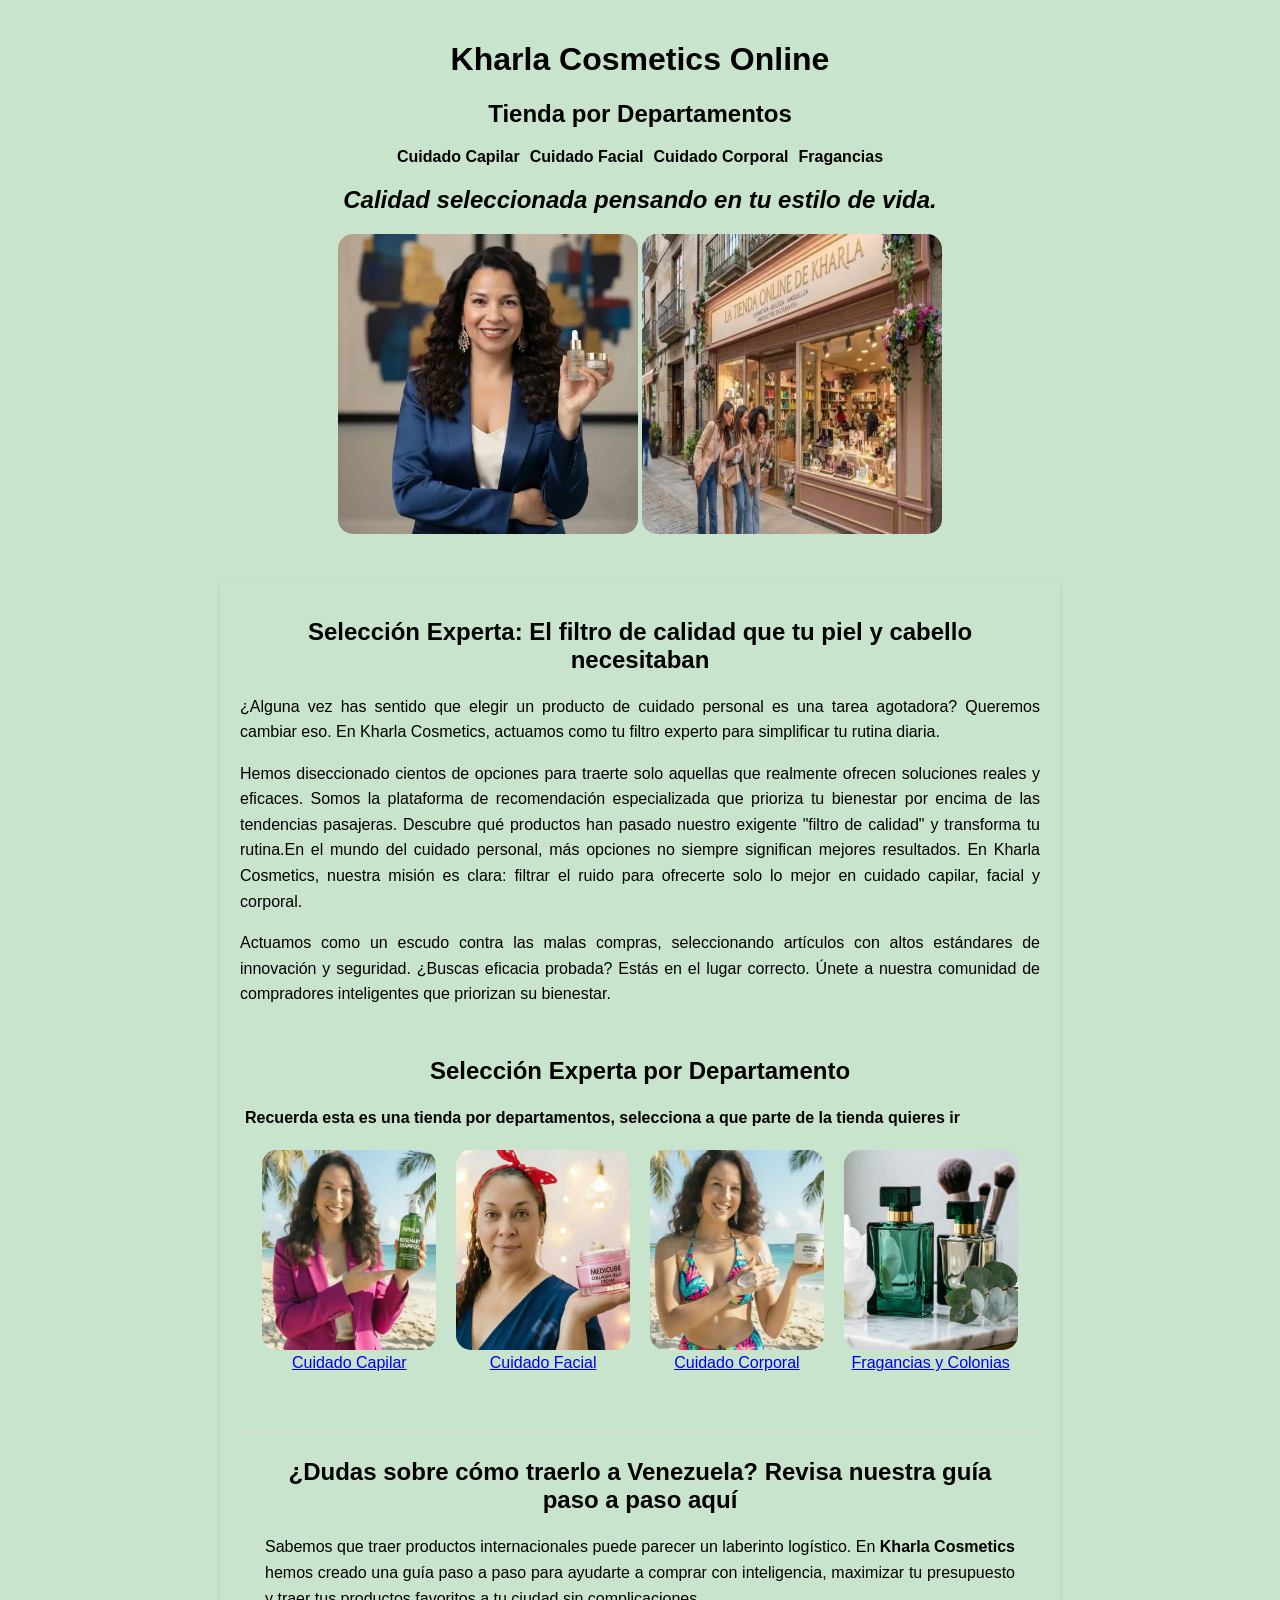
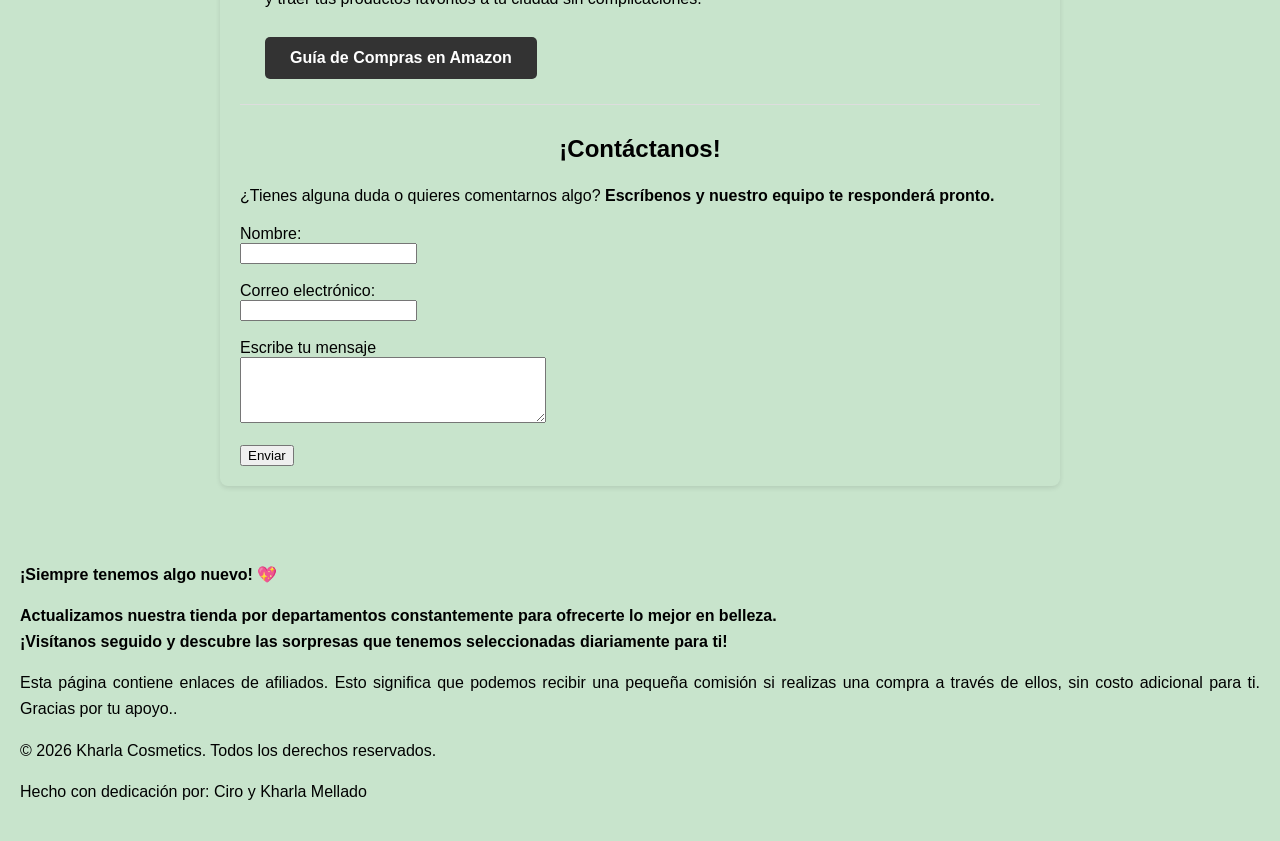
==== index.html @ 6a59d032 "Add domain verification meta tag Added meta tag for domain verification." ====
<!DOCTYPE html>
<html lang="es">
<head>
    <meta charset="UTF-8">
    <meta name="viewport" content="width=device-width, initial-scale=1.0">
    <meta name="description" content="Descubre en Kharla Cosmetics nuestra selección experta de productos de belleza. Filtramos lo mejor en cuidado capilar, facial y corporal para simplificar tu rutina.">
    <meta name="p:domain_verify" content="e8cad359343ff98861710520df8b23c9"/>
    <link rel="canonical" href="https://ciromellado.github.io/Kharla_Cosmetics_Online/index.html">
    <meta name="msvalidate.01" content="B39398E6B8DB376FE4095D71092860F7" />
    <title>Kharla Cosmetics Online | Cuidado Capilar, Facial y Corporal</title>
    <meta name="google-site-verification" content="ZRGFq0QfEUeuCboebsMcqCSPV9hHCAN7hBQcDXi5OFU" />
    <link rel="stylesheet" href="style.css">
</head>
<body>

    <header>
        <h1>Kharla Cosmetics Online</h1>
        <h2>Tienda por Departamentos</h2>
        <nav>
            <ul>
                <li><a href="capilar.html">Cuidado Capilar</a></li>
                <li><a href="facial.html">Cuidado Facial</a></li>
                <li><a href="corporal.html">Cuidado Corporal</a></li>
                <li><a href="fragancias.html">Fragancias</a></li>
            </ul>
        </nav>
        <h2><em>Calidad seleccionada pensando en tu estilo de vida.</em></h2>
        
        <div class="imagenes-container">
            <img src="imagenes/kharla_azul.webp" alt="Kharla Mellado, fundadora de Kharla Cosmetics" width="300" height="300" fetchpriority="high">
            <img src="imagenes/tienda_online.webp" alt="la tienda online" width="300" height="300">
        </div>
    </header>

    <main>
        <section class="acerca-de">
            <h2>Selección Experta: El filtro de calidad que tu piel y cabello necesitaban</h2>
            <p>¿Alguna vez has sentido que elegir un producto de cuidado personal es una tarea agotadora? Queremos cambiar eso. En Kharla Cosmetics, actuamos como tu filtro experto para simplificar tu rutina diaria.</p>

            <p>Hemos diseccionado cientos de opciones para traerte solo aquellas que realmente ofrecen soluciones reales y eficaces. Somos la plataforma de recomendación especializada que prioriza tu bienestar por encima de las tendencias pasajeras. Descubre qué productos han pasado nuestro exigente "filtro de calidad" y transforma tu rutina.En el mundo del cuidado personal, más opciones no siempre significan mejores resultados. En Kharla Cosmetics, nuestra misión es clara: filtrar el ruido para ofrecerte solo lo mejor en cuidado capilar, facial y corporal.</p>

            <p>Actuamos como un escudo contra las malas compras, seleccionando artículos con altos estándares de innovación y seguridad. ¿Buscas eficacia probada? Estás en el lugar correcto. Únete a nuestra comunidad de compradores inteligentes que priorizan su bienestar.</p>
            
        </section>
        <section id="departamentos" class="seccion-departamentos">
            <h2>Selección Experta por Departamento</h2>
            <p><strong>Recuerda esta es una tienda por departamentos, selecciona a que parte de la tienda quieres ir</strong></p>
            <div class="categorias-grid">
            <figure>
                <a href="capilar.html">
                    <img src="imagenes/cuidado_capilar.webp" alt="Cuidado Capilar" width="300" height="300" loading="lazy">
                    <figcaption>Cuidado Capilar</figcaption>
                </a>
            </figure>
              <figure>
                <a href="facial.html">
                    <img src="imagenes/medicube_carol.webp" alt="fotografia de Carolina" width="300" height="300" loading="lazy">
                    <figcaption>Cuidado Facial</figcaption>
                </a>
            </figure>
             <figure>
                <a href="corporal.html">
                    <img src="imagenes/cuidadocorporal.webp" alt="Cuidado corporal" width="300" height="300" loading="lazy">
                    <figcaption>Cuidado Corporal</figcaption>
                </a>
            </figure>
             <figure>
                <a href="fragancias.html">
                    <img src="imagenes/fragancias_colonias.webp" alt="fragancias y colonias" width="300" height="300" loading="lazy">
                    <figcaption>Fragancias y Colonias</figcaption>
                </a>
            </figure>
            </div>
        </section>
         <section id="guia-compras" style="background-color: #c8e4cc; padding: 25px; border-top: 1px solid #ddd; border-bottom: 1px solid #ddd; margin: 30px 0;">
  <h2 style="margin-top: 0;">¿Dudas sobre cómo traerlo a Venezuela? Revisa nuestra guía paso a paso aquí</h2>
  <p>Sabemos que traer productos internacionales puede parecer un laberinto logístico. En <strong>Kharla Cosmetics</strong> hemos creado una guía paso a paso para ayudarte a comprar con inteligencia, maximizar tu presupuesto y traer tus productos favoritos a tu ciudad sin complicaciones.</p>
  <a href="guia_compras.html" style="display: inline-block; background-color: #333; color: #fff; padding: 12px 25px; text-decoration: none; border-radius: 5px; font-weight: bold; margin-top: 10px;">Guía de Compras en Amazon</a>
        </section>

        <section id="contacto">
  <h2>¡Contáctanos!</h2>
  <p>¿Tienes alguna duda o quieres comentarnos algo? <strong>Escríbenos y nuestro equipo te responderá pronto.</strong></p>
  
  <form action="https://formspree.io/f/xzdlnlaq" method="POST">
    <div class="form-group">
      <label for="nombre">Nombre:</label><br>
      <input type="text" id="nombre" name="nombre" required>
    </div>
    <br>
    <div class="form-group">
      <label for="email">Correo electrónico:</label><br>
      <input type="email" id="email" name="email" required>
    </div>
    <br>
    <div class="form-group">
      <label for="mensaje">Escribe tu mensaje</label><br>
      <textarea id="mensaje" name="mensaje" rows="4" style="width: 100%; max-width: 300px;" required></textarea>
    </div>
    <br>
    <button type="submit">Enviar</button>
  </form>
  </section>

    </main>
    <footer>
       <p><strong>¡Siempre tenemos algo nuevo! 💖</strong></p>
        <p><strong>Actualizamos nuestra tienda por departamentos constantemente para ofrecerte lo mejor en belleza.<br>¡Visítanos seguido y descubre las sorpresas que tenemos seleccionadas diariamente para ti!</strong></p>
        <p>Esta página contiene enlaces de afiliados. Esto significa que podemos recibir una pequeña comisión si realizas una compra a través de ellos, sin costo adicional para ti. Gracias por tu apoyo..</p>
        <p>&copy; 2026 Kharla Cosmetics. Todos los derechos reservados.</p>
        <p>Hecho con dedicación por: Ciro y Kharla Mellado</p>
    </footer>

   <script>
  // Escuchamos el evento de envío directamente en el formulario
  document.querySelector('form').addEventListener('submit', function(event) {
    // Referencia al formulario que se acaba de enviar
    const form = event.target;
    setTimeout(() => {
      form.reset();
    }, 500);
  });
</script>
    <script type="text/javascript">
    (function(c,l,a,r,i,t,y){
        c[a]=c[a]||function(){(c[a].q=c[a].q||[]).push(arguments)};
        t=l.createElement(r);t.async=1;t.src="https://www.clarity.ms/tag/"+i;
        y=l.getElementsByTagName(r)[0];y.parentNode.insertBefore(t,y);
    })(window, document, "clarity", "script", "xkvlrad4sx");
</script>

</body>
</html>
---- style.css ----
body {
    font-family: Arial, sans-serif;
    margin: 0;
    padding: 0;
    background-color: #c8e4cc;
}

header nav ul li a {
    padding: 5px 0px; /* Ajusta el primer número (arriba/abajo) y el segundo (lados) */
}

header {
    background-color: #c8e4cc;
    color: white;
    padding: 20px;
    text-align: center;
}

nav ul {
    list-style: none;
    padding: 0;
    display: flex;
    justify-content: center;
    gap: 10px; /* <--- Cambia 20px por 10px o incluso 5px para que estén más juntos */
}

nav a {
    color: white;
    text-decoration: none;
    font-weight: bold;
}

nav a:hover {
    text-decoration: underline;
}

main {
    max-width: 800px; /* Ajustado para que el texto sea legible */
    margin: 20px auto;
    padding: 20px;
    background: #c8e4cc;
    border-radius: 8px;
    box-shadow: 0 2px 5px rgba(0,0,0,0.1);
}


.imagenes-container {
    margin-top: 20px;
}

footer {
    background-color: #c8e4cc;
    color: white;
    text-align: center;
    padding: 20px;
    margin-top: 40px;
}

/* Cambiar color de h1 y h2 */
h1, h2 {
    color: #000000;
    text-align: center;
}

p {
    color: #000000;
    text-align: justify; /* Esto asegura que solo los párrafos se justifiquen */
    line-height: 1.6;
}
/* Cambiar color de los enlaces dentro de la lista ul (navegación) */
nav ul li a {
    color: #000000; /* Este es el color actual (negro). Cámbialo aquí. */
    text-decoration: none;
    font-weight: bold;
}

/* Cambiar color cuando pasas el mouse por encima (hover) */
nav ul li a:hover {
    color: #0a34f0; /* Puedes cambiar este color para el efecto al pasar el mouse */
    text-decoration: underline;
}
img {
    border-radius: 15px; /* Ajusta el número para más o menos redondez */
}
.seccion-departamentos {
    background-color: #c8e4cc; /* Un verde muy suave, que da elegancia */
    padding: 10px 5px;       /* Espacio interno para que no se vea apretado */
    margin: 20px 0;           /* Espacio externo para separarlo de otros elementos */
    border-radius: 10px;      /* Bordes redondeados suaves para que combine con tus imágenes */
    text-align: center;       /* Asegura que el título y el grid estén centrados */
}
.categorias-grid {
    display: flex;
    justify-content: center;
    gap: 20px;
    flex-wrap: wrap; /* Esto es lo que permite que bajen de fila si no caben */
    margin: 20px 0;
}

.categorias-grid figure {
    flex: 0 0 22%; /* 22% de ancho para que quepan 4 en una fila */
    margin: 0;
    text-align: center;
}

.categorias-grid figure img {
    width: 100%;    /* La imagen ocupa el 100% del espacio de su contenedor */
    height: 200px;  /* Altura fija para uniformidad */
    object-fit: cover; /* Recorta la imagen para que no se deforme */
    border-radius: 15px;
}

/* RESPONSIVE: Cuando la pantalla sea pequeña (móviles) */
@media (max-width: 768px) {
    .categorias-grid figure {
        flex: 0 0 45%; /* Ahora ocupan el 45%, permitiendo 2 en cada fila */
    }
}
/* Estilo para el contenedor de la cuadrícula */
.productos-grid {
    display: grid;
    /* Crea dos columnas de igual tamaño */
    grid-template-columns: 1fr 1fr; 
    /* Espacio entre las columnas */
    gap: 20px; 
    /* Margen exterior para que no toque los bordes */
    padding: 20px;
}

/* Opcional: Estilo para que las imágenes se adapten al contenedor */
.producto img {
    max-width: 100%;
    height: auto;
    display: block;
}
@media (max-width: 768px) {
    /* Esto hace que los productos se apilen verticalmente */
    .productos-grid {
        grid-template-columns: 1fr; 
    }

    /* Opcional: Ajusta el padding para que aproveche mejor el ancho del móvil */
    .productos-grid {
        padding: 10px;
    }
}
.boton-compra {
    display: inline-block;
    padding: 12px 25px;
    background-color: #d4af37; /* Un color dorado elegante, ideal para cosmética */
    color: #000000;
    text-decoration: none;
    font-weight: bold;
    border-radius: 5px; /* Bordes redondeados */
    text-align: center;
    transition: background-color 0.3s ease; /* Un efecto suave al pasar el mouse */
    border: 1px solid #000000;
    cursor: pointer;
    font-size: 16px;
    margin-top: 10px;
}

/* Efecto al pasar el mouse por encima */
.boton-compra:hover {
    background-color: #b8962d; /* Un tono un poco más oscuro al pasar el mouse */
}
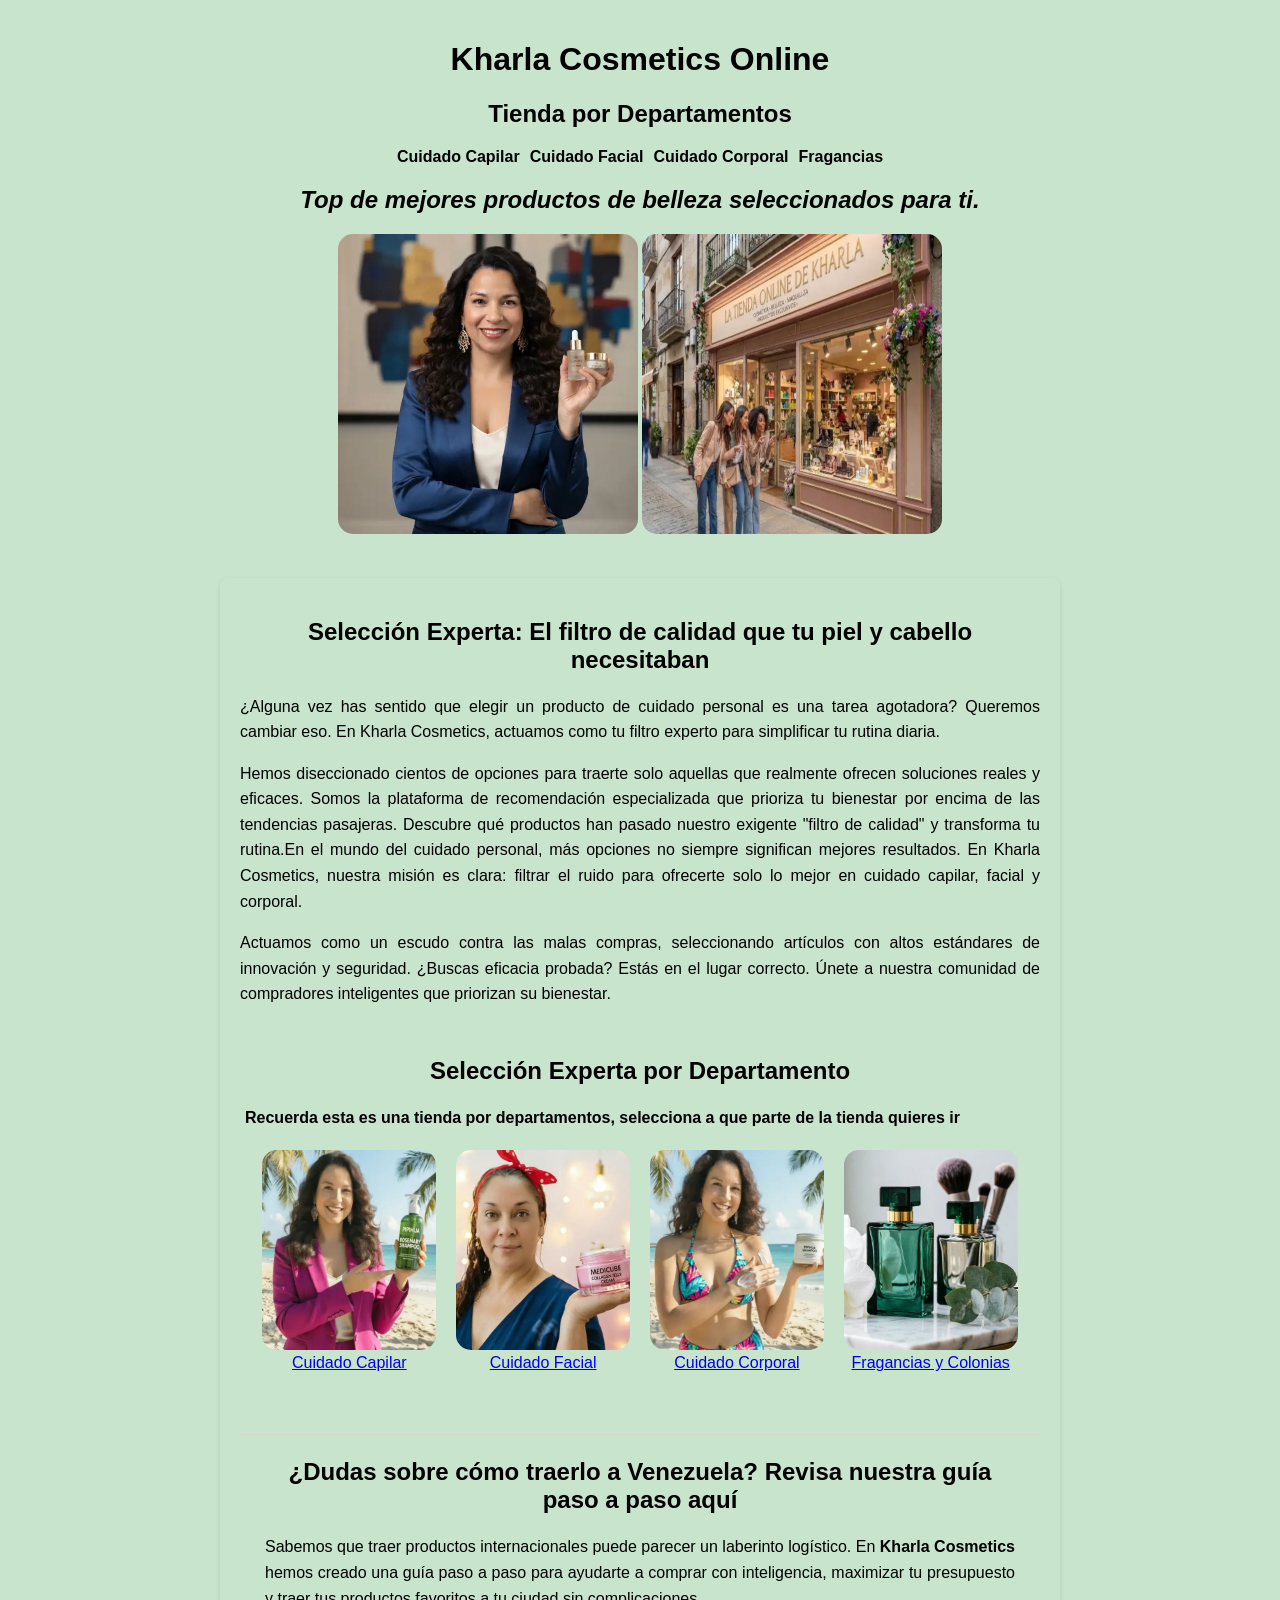
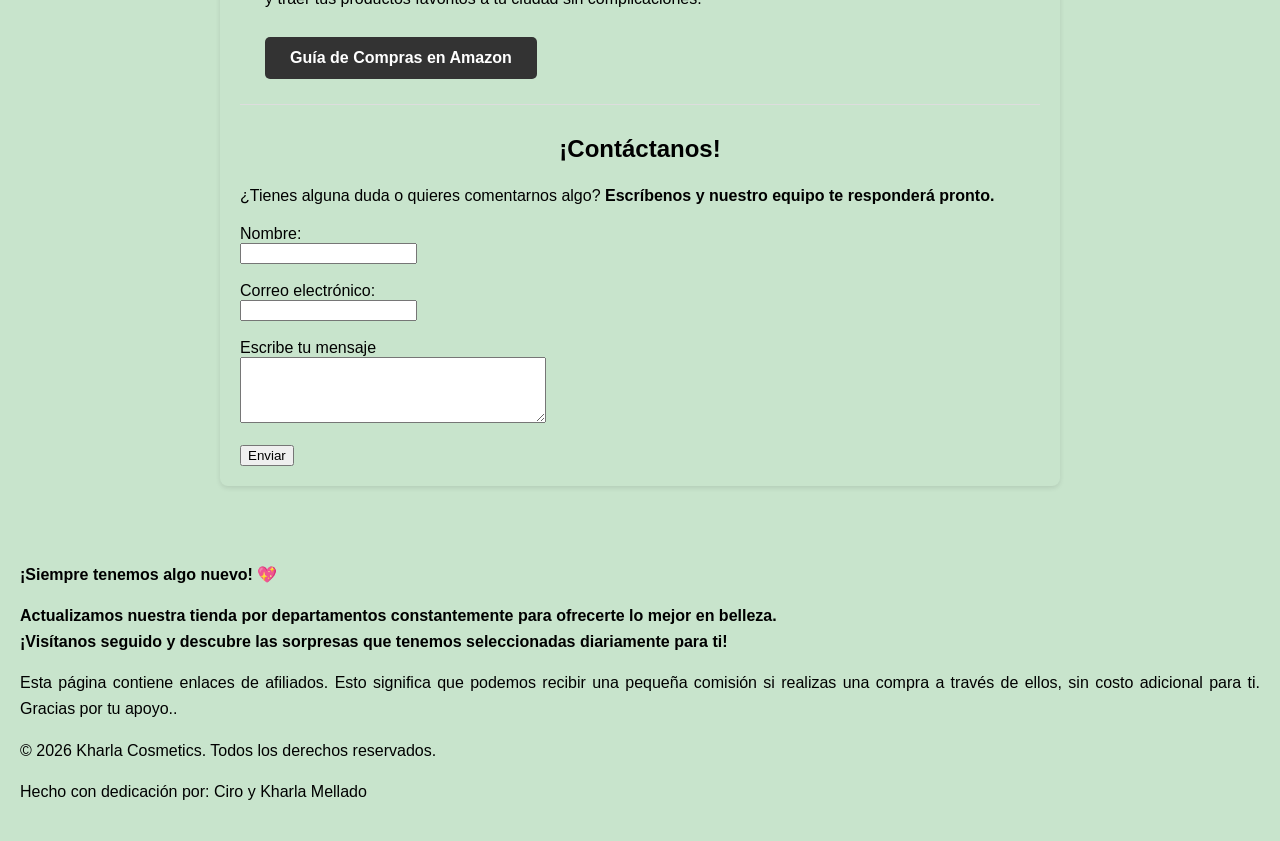
==== commit e97d2eb7: "Update heading text for beauty products section" ====
--- a/index.html
+++ b/index.html
@@ -24,7 +24,7 @@
                 <li><a href="fragancias.html">Fragancias</a></li>
             </ul>
         </nav>
-        <h2><em>Calidad seleccionada pensando en tu estilo de vida.</em></h2>
+        <h2><em>Top de mejores productos de belleza seleccionados para ti.</em></h2>
         
         <div class="imagenes-container">
             <img src="imagenes/kharla_azul.webp" alt="Kharla Mellado, fundadora de Kharla Cosmetics" width="300" height="300" fetchpriority="high">
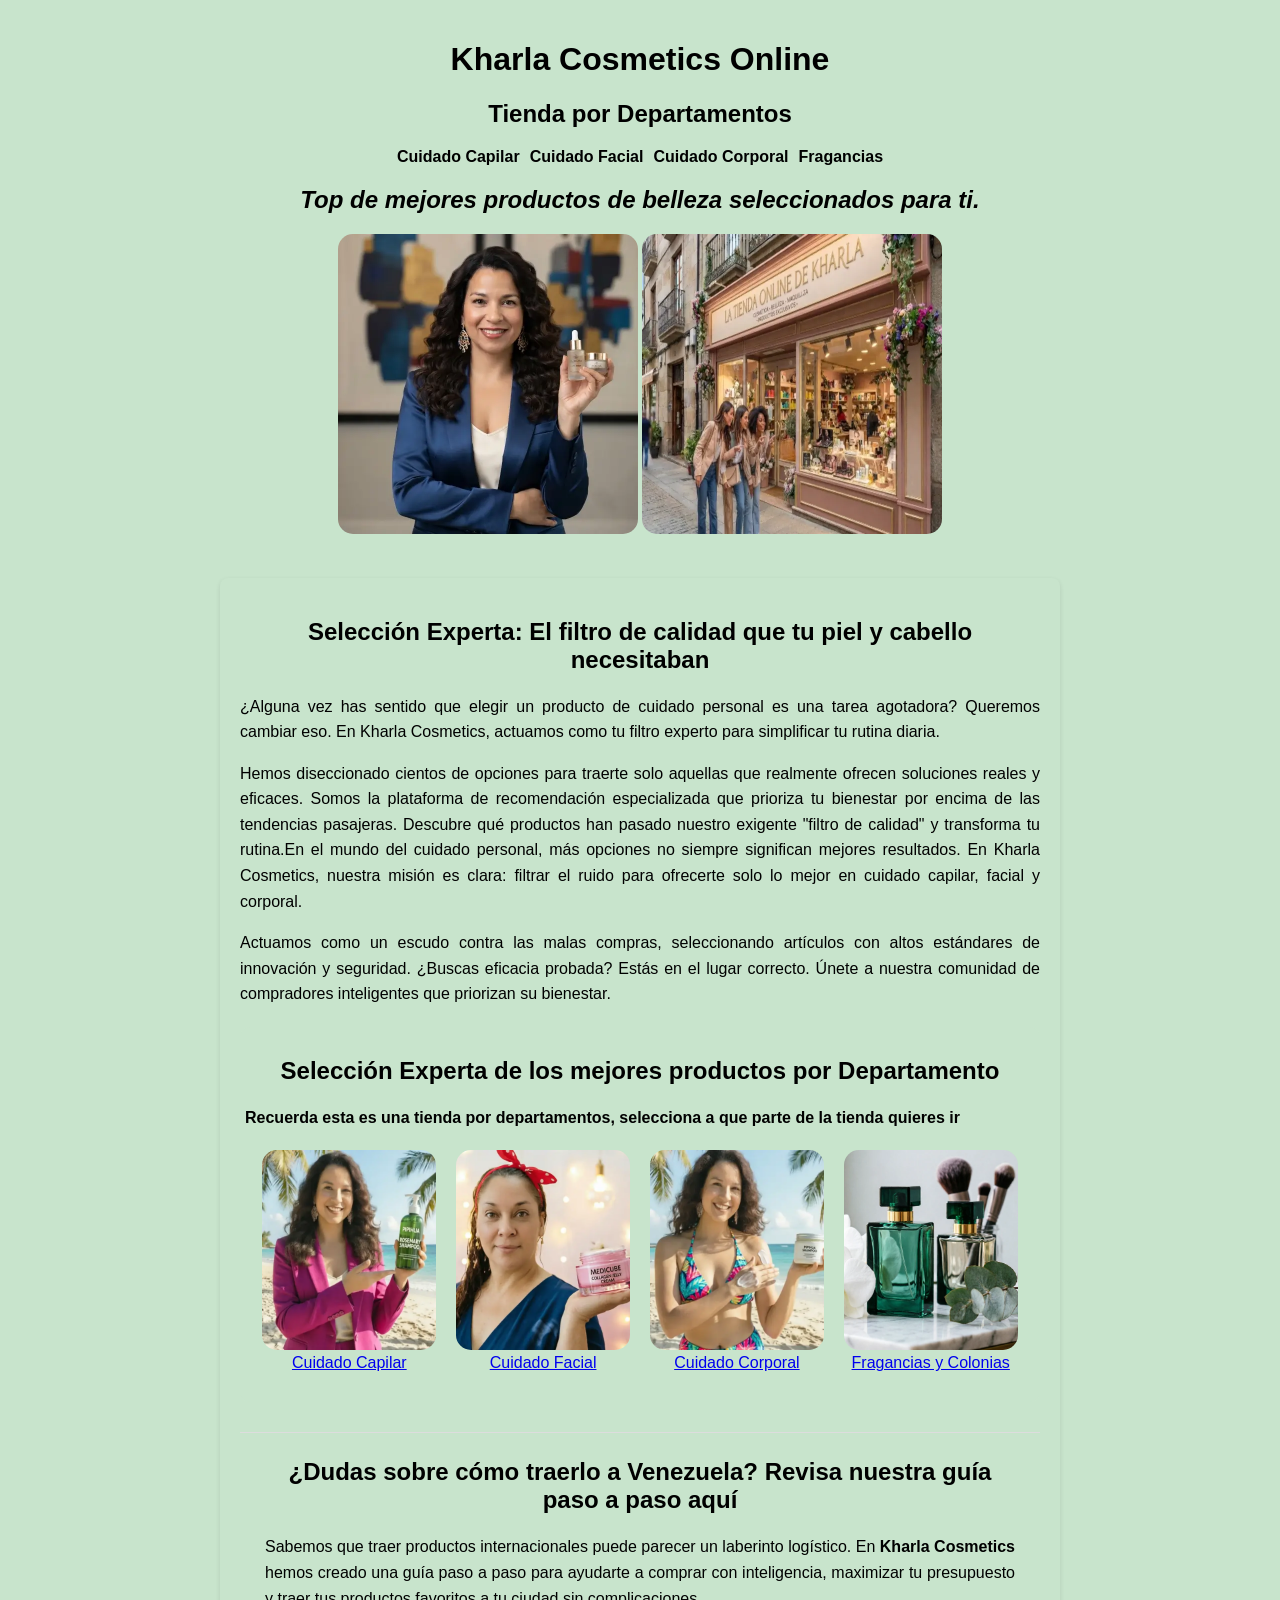
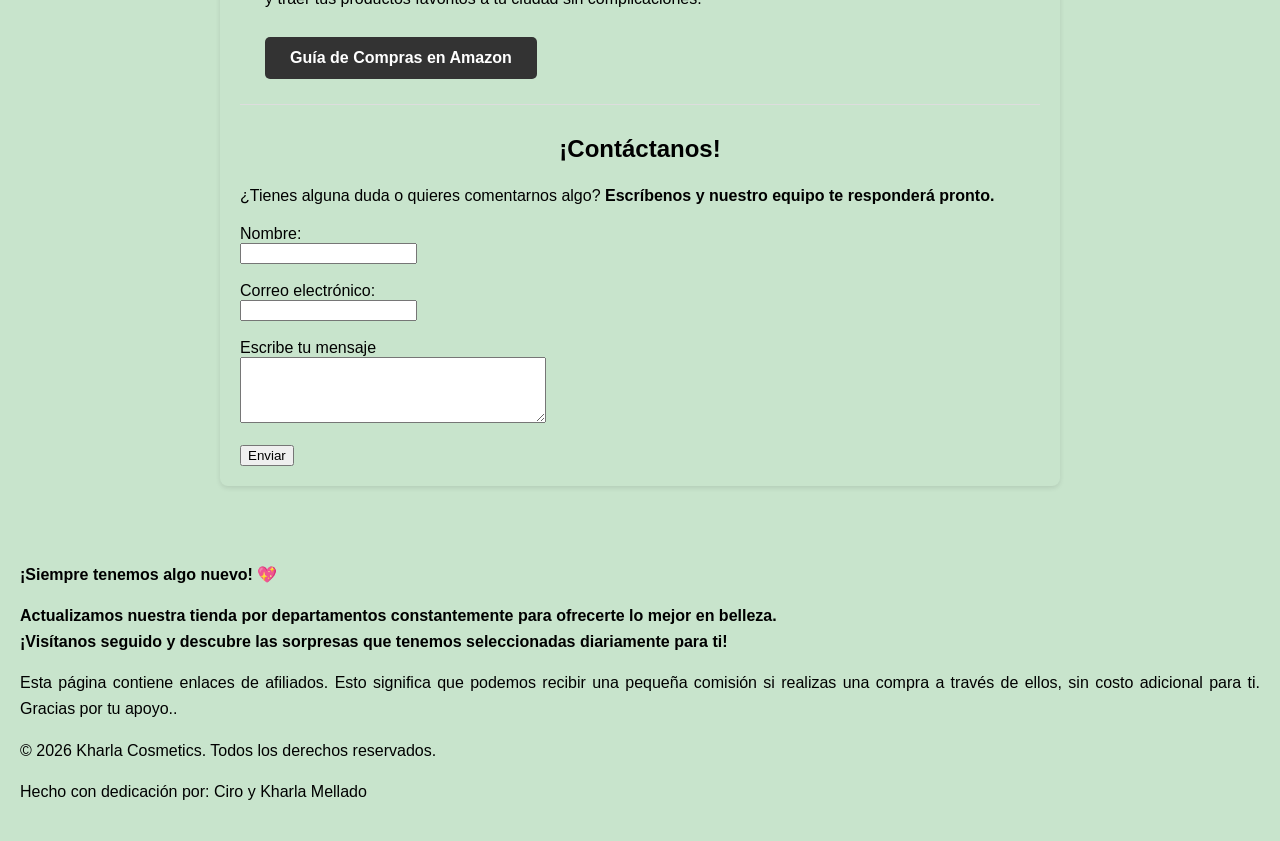
==== commit c99a8b0a: "Update section header for expert selection" ====
--- a/index.html
+++ b/index.html
@@ -43,7 +43,7 @@
             
         </section>
         <section id="departamentos" class="seccion-departamentos">
-            <h2>Selección Experta por Departamento</h2>
+            <h2>Selección Experta de los mejores productos por Departamento</h2>
             <p><strong>Recuerda esta es una tienda por departamentos, selecciona a que parte de la tienda quieres ir</strong></p>
             <div class="categorias-grid">
             <figure>
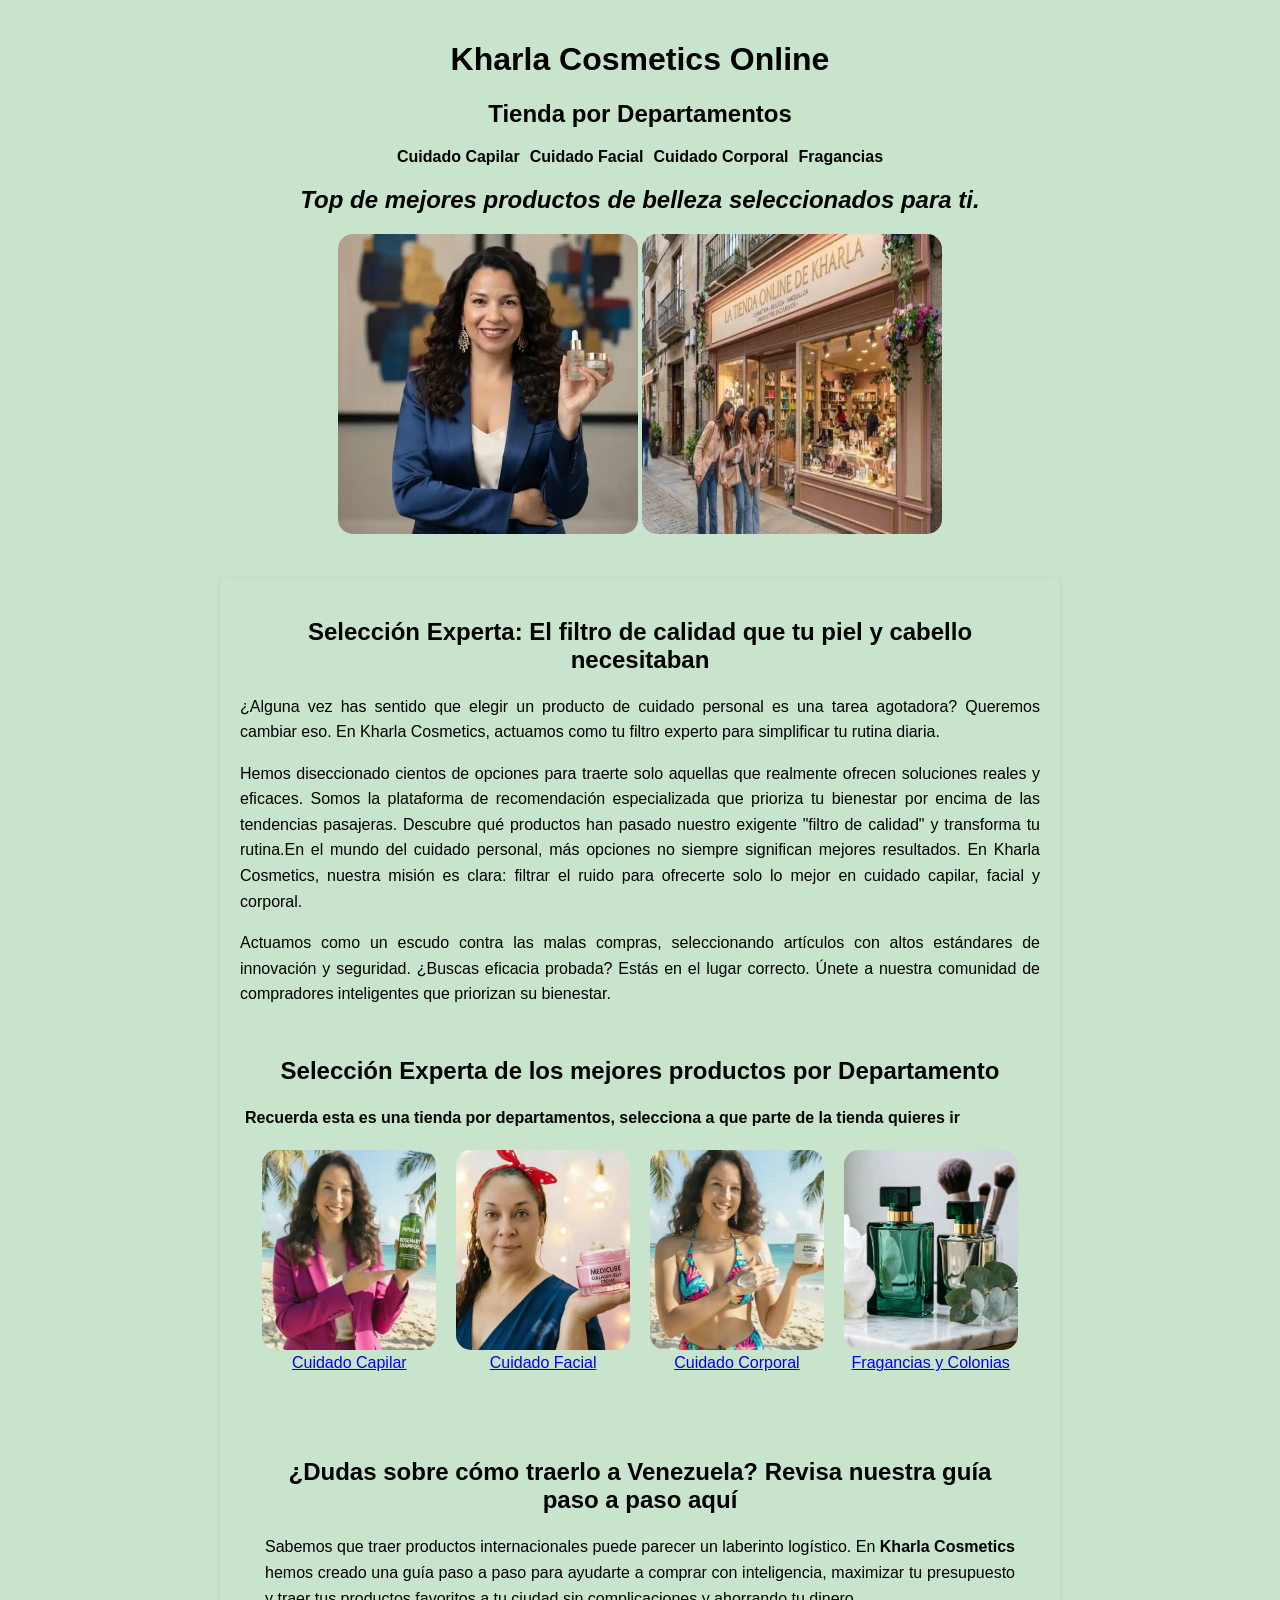
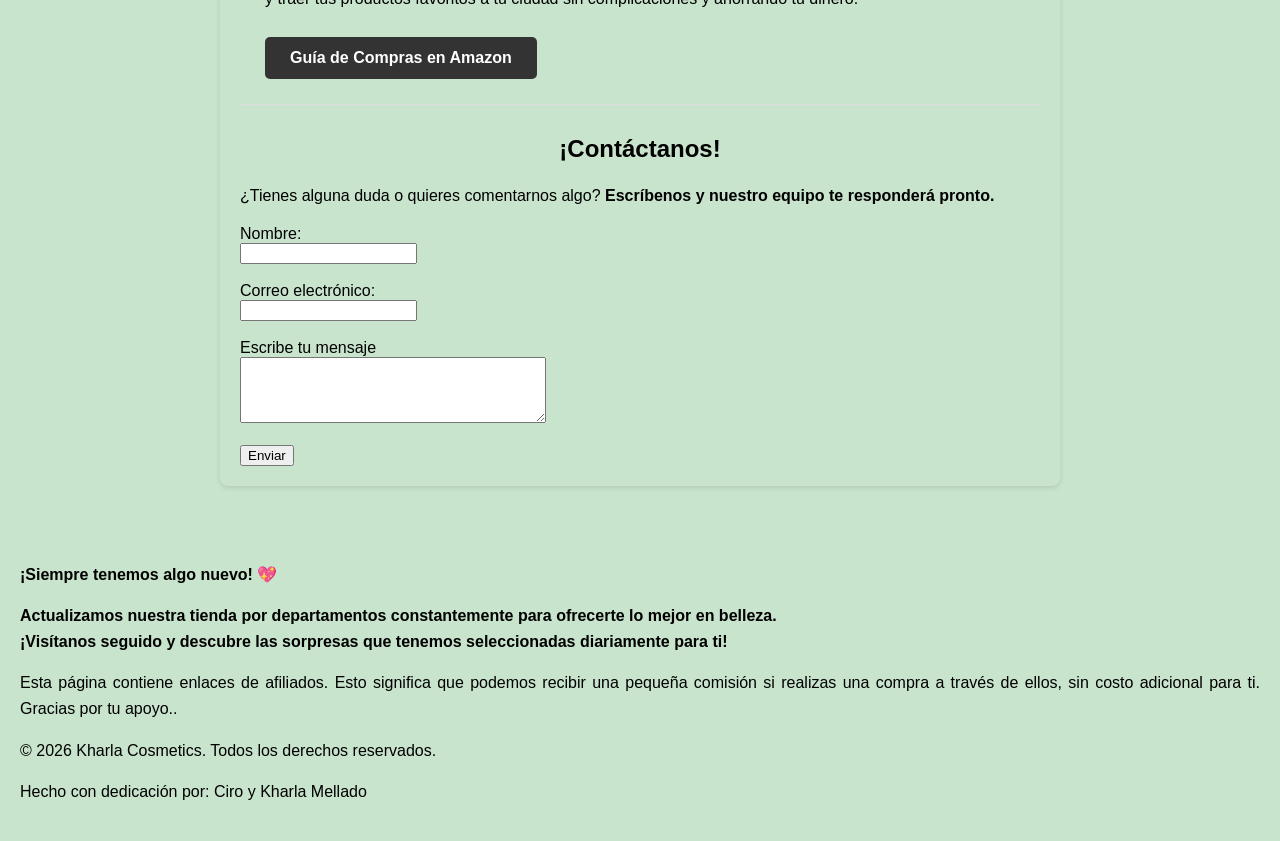
==== commit 133d0a03: "Update guide paragraph to include savings information" ====
--- a/index.html
+++ b/index.html
@@ -74,7 +74,7 @@
         </section>
          <section id="guia-compras" style="background-color: #c8e4cc; padding: 25px; border-top: 1px solid #ddd; border-bottom: 1px solid #ddd; margin: 30px 0;">
   <h2 style="margin-top: 0;">¿Dudas sobre cómo traerlo a Venezuela? Revisa nuestra guía paso a paso aquí</h2>
-  <p>Sabemos que traer productos internacionales puede parecer un laberinto logístico. En <strong>Kharla Cosmetics</strong> hemos creado una guía paso a paso para ayudarte a comprar con inteligencia, maximizar tu presupuesto y traer tus productos favoritos a tu ciudad sin complicaciones.</p>
+  <p>Sabemos que traer productos internacionales puede parecer un laberinto logístico. En <strong>Kharla Cosmetics</strong> hemos creado una guía paso a paso para ayudarte a comprar con inteligencia, maximizar tu presupuesto y traer tus productos favoritos a tu ciudad sin complicaciones y ahorrando tu dinero.</p>
   <a href="guia_compras.html" style="display: inline-block; background-color: #333; color: #fff; padding: 12px 25px; text-decoration: none; border-radius: 5px; font-weight: bold; margin-top: 10px;">Guía de Compras en Amazon</a>
         </section>
 
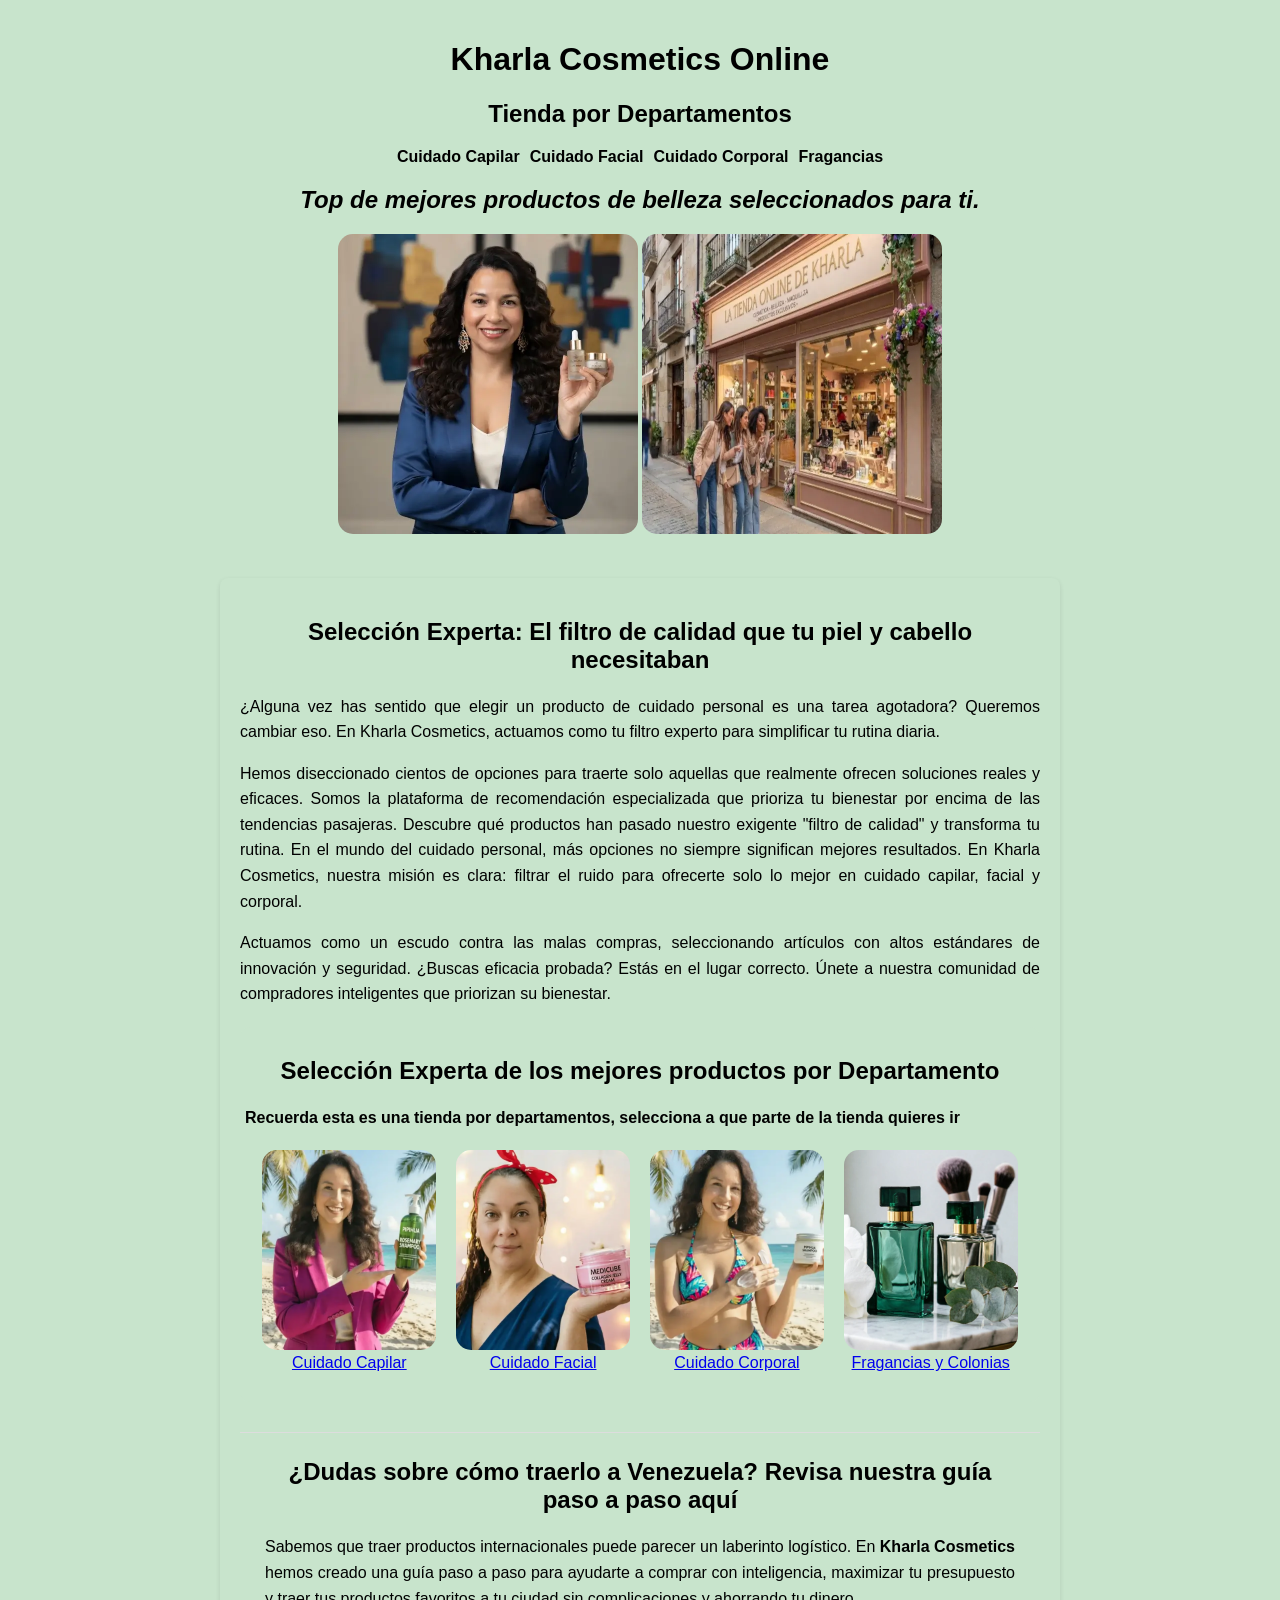
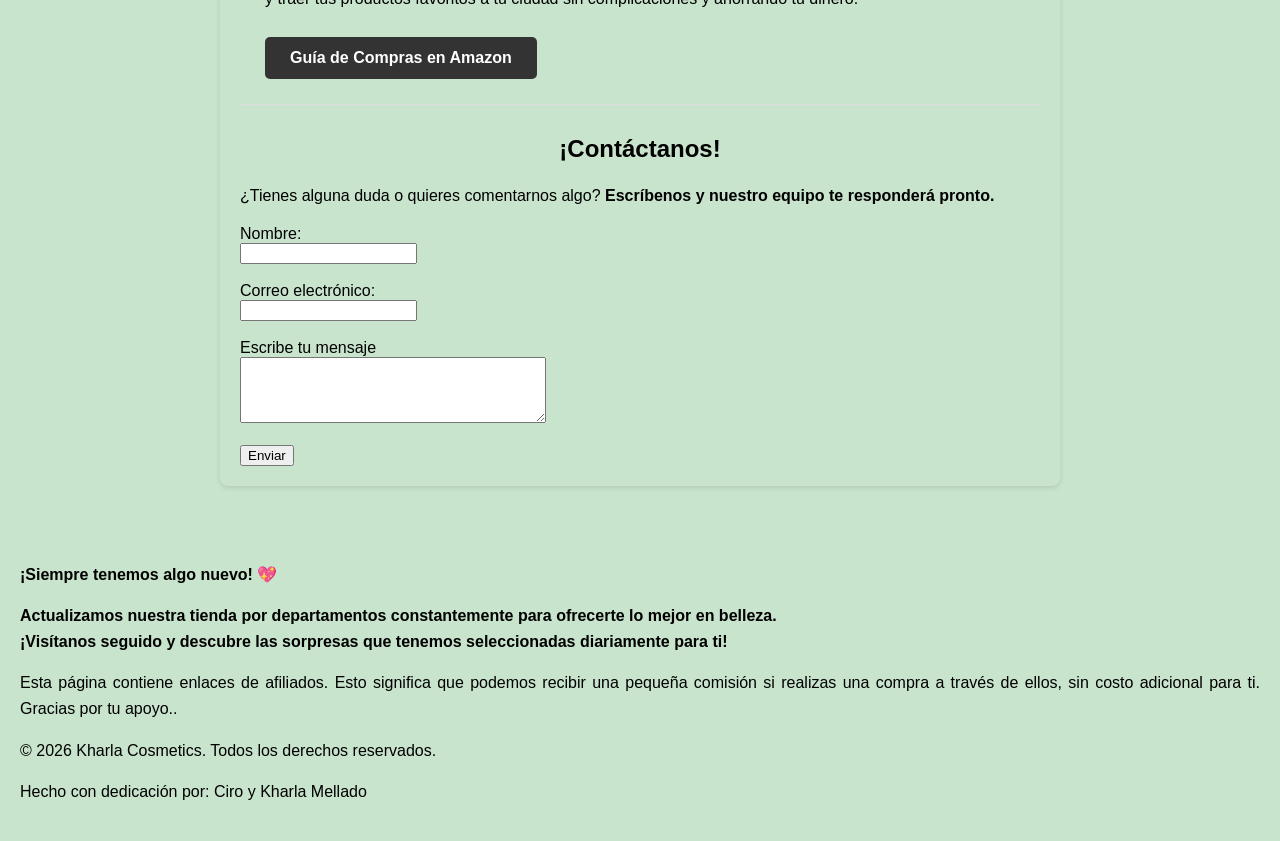
==== commit 22d4c61d: "Fix formatting issue in acerca-de section paragraph" ====
--- a/index.html
+++ b/index.html
@@ -37,7 +37,7 @@
             <h2>Selección Experta: El filtro de calidad que tu piel y cabello necesitaban</h2>
             <p>¿Alguna vez has sentido que elegir un producto de cuidado personal es una tarea agotadora? Queremos cambiar eso. En Kharla Cosmetics, actuamos como tu filtro experto para simplificar tu rutina diaria.</p>
 
-            <p>Hemos diseccionado cientos de opciones para traerte solo aquellas que realmente ofrecen soluciones reales y eficaces. Somos la plataforma de recomendación especializada que prioriza tu bienestar por encima de las tendencias pasajeras. Descubre qué productos han pasado nuestro exigente "filtro de calidad" y transforma tu rutina.En el mundo del cuidado personal, más opciones no siempre significan mejores resultados. En Kharla Cosmetics, nuestra misión es clara: filtrar el ruido para ofrecerte solo lo mejor en cuidado capilar, facial y corporal.</p>
+            <p>Hemos diseccionado cientos de opciones para traerte solo aquellas que realmente ofrecen soluciones reales y eficaces. Somos la plataforma de recomendación especializada que prioriza tu bienestar por encima de las tendencias pasajeras. Descubre qué productos han pasado nuestro exigente "filtro de calidad" y transforma tu rutina. En el mundo del cuidado personal, más opciones no siempre significan mejores resultados. En Kharla Cosmetics, nuestra misión es clara: filtrar el ruido para ofrecerte solo lo mejor en cuidado capilar, facial y corporal.</p>
 
             <p>Actuamos como un escudo contra las malas compras, seleccionando artículos con altos estándares de innovación y seguridad. ¿Buscas eficacia probada? Estás en el lugar correcto. Únete a nuestra comunidad de compradores inteligentes que priorizan su bienestar.</p>
             
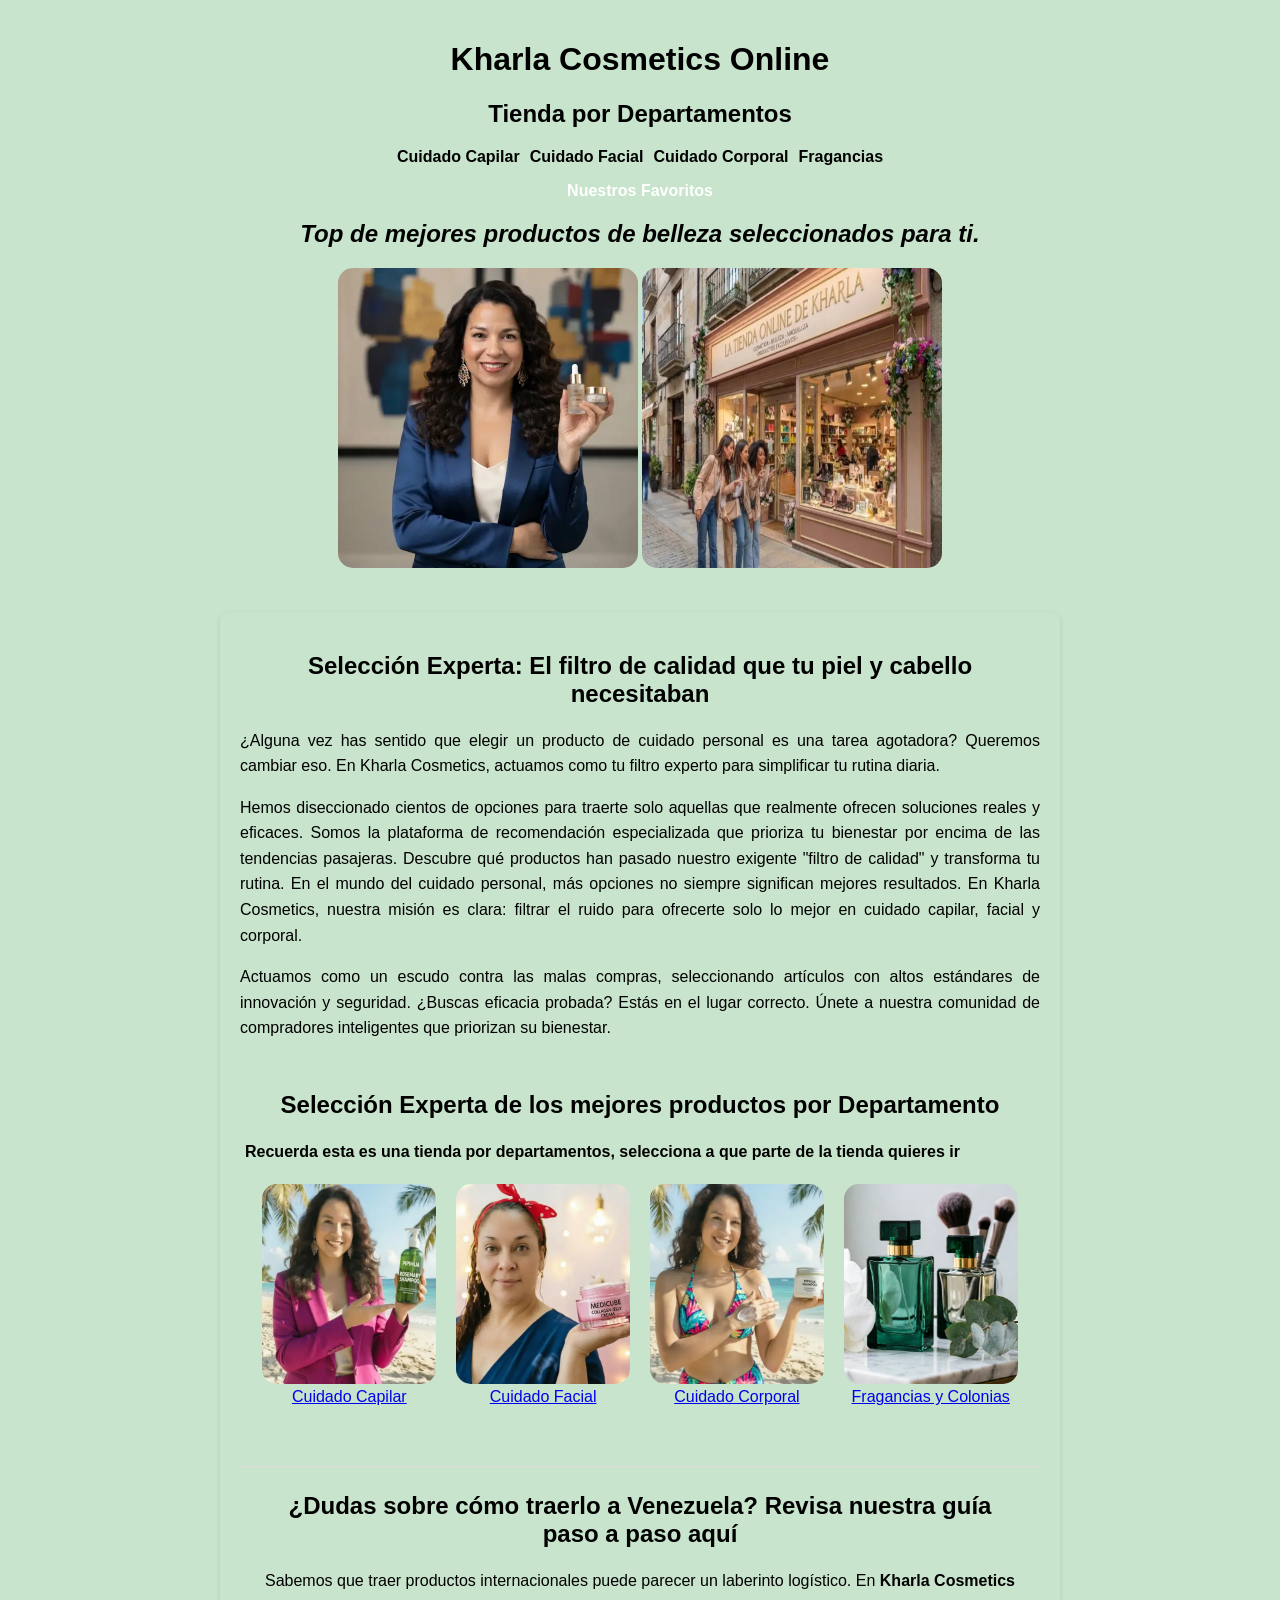
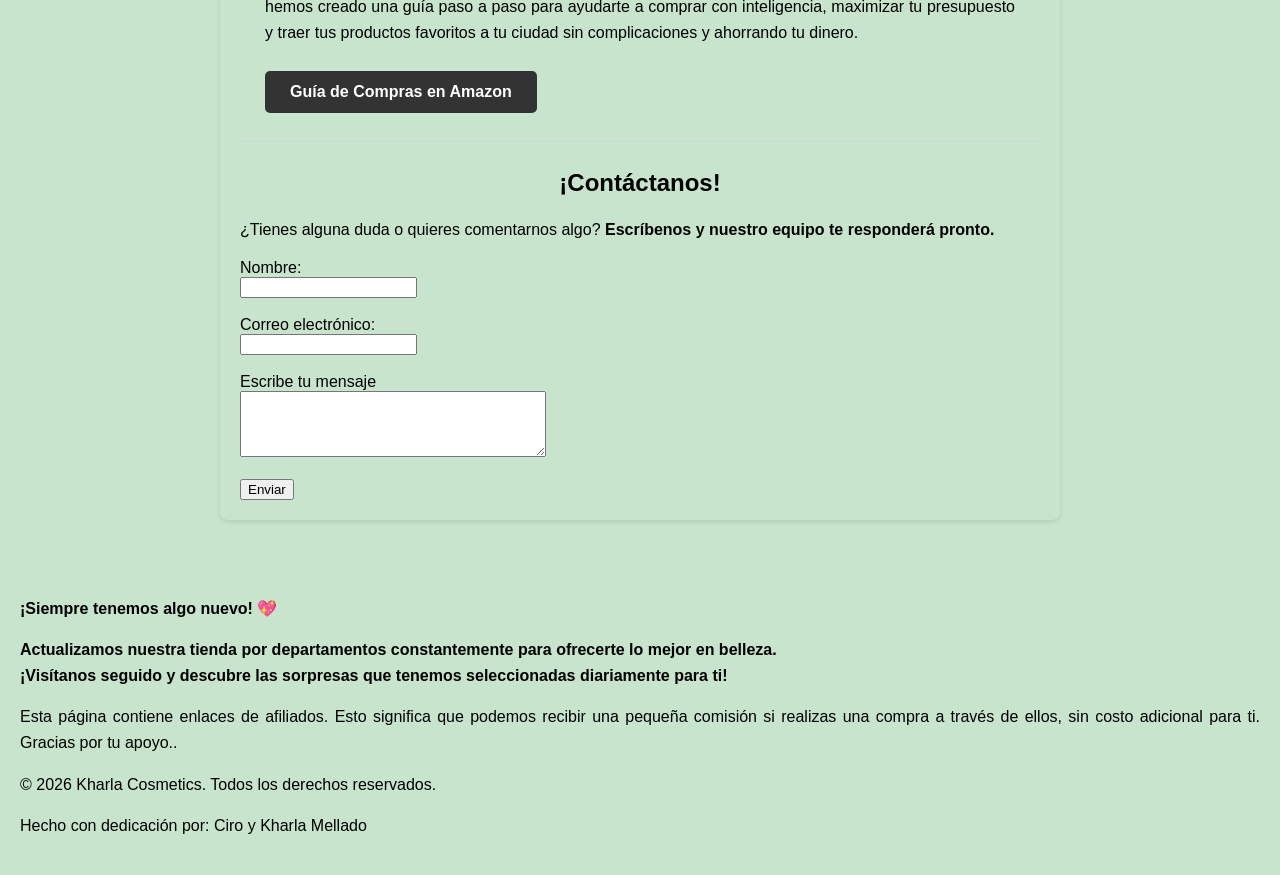
==== commit 6e01d298: "Add 'Nuestros Favoritos' button to navigation" ====
--- a/index.html
+++ b/index.html
@@ -23,6 +23,7 @@
                 <li><a href="corporal.html">Cuidado Corporal</a></li>
                 <li><a href="fragancias.html">Fragancias</a></li>
             </ul>
+            <a href="landing1.html" class="btn-small">Nuestros Favoritos</a>
         </nav>
         <h2><em>Top de mejores productos de belleza seleccionados para ti.</em></h2>
         
